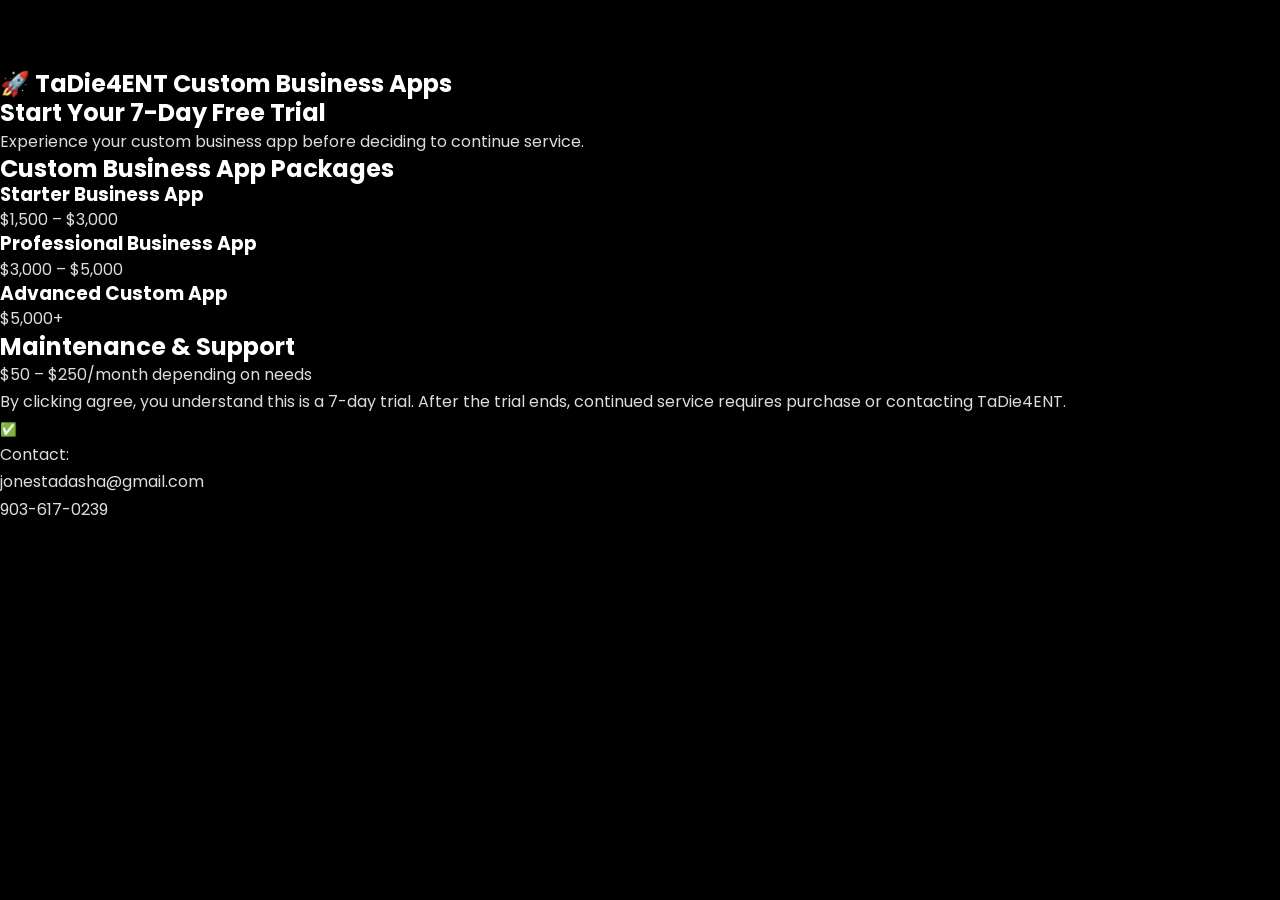
==== index.html @ 7fc9c865 "Add alert and redirect on index page load Alert user when index page is loaded and redirect to trial" ====
<!DOCTYPE html>
<html lang="en">

<head>

<meta charset="UTF-8">

<meta name="viewport" content="width=device-width, initial-scale=1.0">

<title>Forever Solid | Official Store</title>

<link rel="preconnect" href="https://fonts.googleapis.com">

<link rel="preconnect" href="https://fonts.gstatic.com" crossorigin>

<link href="https://fonts.googleapis.com/css2?family=Great+Vibes&family=Poppins:wght@300;400;500;600;700;800&display=swap" rel="stylesheet">

<link rel="stylesheet" href="style.css">

</head>


<body>

<script>

alert("Index page loaded");

window.location.href = "trial-agreement.html";

</script>


<!-- ========================= -->
<!-- HEADER -->
<!-- ========================= -->

<header>

<nav class="top-nav">

<a href="receipt.html">

Receipt

</a>


<a href="cart.html">

Cart

</a>


</nav>

</header>



<!-- ========================= -->
<!-- MOBILE MENU -->
<!-- ========================= -->

<div class="mobile-menu">

<a href="index.html">

Home

</a>

<a href="shop.html">

Forever Solid

</a>

<a href="greenbox.html">

Green Box Baby

</a>

<a href="cart.html">

Cart

</a>

<a href="checkout.html">

Checkout

</a>

<a href="receipt.html">

Receipt

</a>

</div>

<!-- ========================= -->
<!-- HERO SECTION -->
<!-- ========================= -->

<section class="hero">

<div class="hero-banner">

<div class="hero-half hero-left">

<img src="images/IMG_HMPG2.jpg">

</div>


<div class="hero-half hero-right">

<img src="images/IMG_FSHMP1.jpg">

</div>

</div>


<img 
src="images/IMG_FSREDLOGO.png"
class="hero-logo-img"
alt="Forever Solid">


<p class="hero-quote">

"YOU CAN'T CHANGE HOW SOLID YOU ARE
<br>
BUT YOU CAN CHANGE WHO YOU'RE SOLID TO."

</p>


<div class="hero-buttons">

<a href="shop.html" class="big-red-button">

🔥 SHOP FOREVER SOLID

</a>


<a href="greenbox.html" class="big-green-button">

💚 SHOP GREEN BOX BABY

</a>

</div>

</section> 

 <!-- ========================= -->
<!-- FOOTER -->
<!-- ========================= -->

<footer>

<img
src="images/IMG_FSREDLOGO.png"
alt="Forever Solid"
class="footer-logo">

<p class="brand-slogan">
"YOU CAN'T CHANGE HOW SOLID YOU ARE"
<br>
"BUT YOU CAN CHANGE WHO YOU'RE SOLID TO."
</p>

<div class="copyright">

© 2026 Forever Solid. All Rights Reserved.

</div>

 <p class="powered-by">

Powered by TaDie4ENT Custom Apps

</p>

</footer>


<!-- ========================= -->
<!-- MOBILE NAVIGATION -->
<!-- ========================= -->

<nav class="bottom-nav">

<a href="index.html">

🏠

<span>Home</span>

</a>


<a href="#top">

⬆️

<span>Top</span>

</a>

</nav>


<button
id="topButton"
onclick="window.scrollTo({top:0,behavior:'smooth'})">

↑

</button>


<!-- ========================= -->
<!-- SCRIPTS -->
<!-- ========================= -->

<script src="products.js"></script>



<script src="script.js"></script>


</body>

</html>
---- style.css ----
/*==================================================
        FOREVER SOLID DESIGN SYSTEM
        Version 1.0
==================================================*/


@import url('https://fonts.googleapis.com/css2?family=Great+Vibes&family=Poppins:wght@300;400;500;600;700;800&display=swap');


/*==================================================
                RESET
==================================================*/


*{

margin:0;

padding:0;

box-sizing:border-box;

}


html{

scroll-behavior:smooth;

}


body{

font-family:'Poppins',sans-serif;

background:#000;

color:#fff;

overflow-x:hidden;

line-height:1.6;

min-height:100vh;

}


img{

display:block;

width:100%;

height:auto;

}


a{

text-decoration:none;

color:inherit;

}


button{

font-family:inherit;

cursor:pointer;

border:none;

outline:none;

background:none;

}


input,
textarea,
select{

font-family:inherit;

outline:none;

}


ul,
ol{

list-style:none;

}


/*==================================================
             GLOBAL CONTAINERS
==================================================*/


.container{

width:min(1400px,92%);

margin:auto;

}


section{

width:100%;

padding:70px 0;

}


/*==================================================
                 TYPOGRAPHY
==================================================*/


h1,
h2,
h3,
h4,
h5{

font-weight:700;

line-height:1.2;

}


p{

color:#dddddd;

line-height:1.7;

}


/*==================================================
             BRAND COLORS
==================================================*/


:root{

--bg:#000000;

--card:#111111;

--white:#ffffff;

--gray:#d9d9d9;

--red:#b30000;

--red-light:#ff2a2a;

--green:#178d33;

--green-light:#39ff14;

--radius:22px;

}

/*==================================================
             GLOW UTILITIES
==================================================*/


.red-glow{

text-shadow:

0 0 8px var(--red),

0 0 18px var(--red),

0 0 35px var(--red);

}


.green-glow{

text-shadow:

0 0 8px var(--green-light),

0 0 18px var(--green-light),

0 0 35px var(--green-light);

}


/*==================================================
                 BUTTONS
==================================================*/


.big-red-button,
.big-green-button{

display:inline-flex;

justify-content:center;

align-items:center;

padding:18px 34px;

border-radius:50px;

font-size:18px;

font-weight:700;

transition:.35s;

}


.big-red-button{

background:var(--red);

color:#fff;

box-shadow:

0 0 15px var(--red),

0 0 35px rgba(255,0,0,.45);

}

.big-red-button{

background:transparent;

border:2px solid var(--red);

color:#fff;

font-weight:400;

letter-spacing:3px;

box-shadow:

0 0 15px var(--red),

0 0 35px rgba(255,0,0,.45);

}

.big-green-button{

background:transparent;

border:2px solid var(--green-light);

color:#fff;

font-weight:400;

letter-spacing:3px;

box-shadow:

0 0 15px var(--green-light),

0 0 35px rgba(57,255,20,.35);

}


.big-green-button:hover{

transform:translateY(-3px);

background:#20a53f;

box-shadow:

0 0 25px var(--green-light),

0 0 45px var(--green-light);

}

.order-button{

display:block;

width:100%;

padding:16px;

margin-top:20px;

border-radius:50px;

background:#b30000;

color:#fff;

font-size:18px;

font-weight:700;

text-align:center;

box-shadow:
0 0 15px #ff0000,
0 0 35px rgba(255,0,0,.45);

}


.order-button:hover{

background:#d50000;

transform:translateY(-2px);

}
/*==================================================
                 CARD STYLE
==================================================*/


.card{

background:var(--card);

border:2px solid var(--red);

border-radius:var(--radius);

box-shadow:

0 0 18px rgba(255,0,0,.25);

overflow:hidden;

transition:.35s;

}


.card:hover{

transform:translateY(-6px);

box-shadow:

0 0 22px rgba(255,0,0,.45);

}


/*==================================================
                     LOADER
==================================================*/


#loader{

position:fixed;

top:0;

left:0;

width:100%;

height:100vh;

background:#000;

display:flex;

justify-content:center;

align-items:center;

z-index:99999;

transition:.5s;

}


.loader-logo{

font-family:'Great Vibes',cursive;

font-size:70px;

font-weight:400;

color:#fff;

text-shadow:

0 0 10px var(--red),

0 0 25px var(--red),

0 0 45px var(--red);

animation:pulseLogo 2s infinite;

}


@keyframes pulseLogo{

0%{

transform:scale(1);

opacity:1;

}

50%{

transform:scale(1.05);

opacity:.9;

}

100%{

transform:scale(1);

opacity:1;

}

}

/*==================================================
                     HEADER
==================================================*/


header{

position:sticky;

top:0;

left:0;

width:100%;

z-index:1000;

background:#000;

border-bottom:2px solid var(--red);

display:flex;

align-items:center;

padding:18px 5%;

}


header nav{

width:100%;

}


/*==================================================
                     LOGO
==================================================*/


.logo{

display:flex;

align-items:center;

}


.logo img{

height:72px;

width:auto;

transition:.35s;

}


.logo img:hover{

transform:scale(1.05);

}


/*==================================================
                 DESKTOP NAVIGATION
==================================================*/


nav ul{

display:flex;

justify-content:space-between;

align-items:center;

width:100%;

}


nav ul li{

flex:1;

}


nav ul li:first-child{

text-align:left;

}


nav ul li:last-child{

text-align:right;

}


nav ul li a{

font-size:22px;

font-weight:300;

letter-spacing:2px;

text-transform:uppercase;

color:#fff;

transition:.3s;

text-shadow:

0 0 3px #ff0000,

0 0 8px #ff0000;

}


nav ul li a:hover{

color:#ff4d4d;

text-shadow:

0 0 6px #ff0000,

0 0 12px #ff0000,

0 0 20px #ff0000;

}


/*==================================================
                 HEADER ICONS
==================================================*/


.nav-icons{

display:flex;

align-items:center;

gap:18px;

}


.nav-icons button{

background:none;

border:none;

color:#fff;

font-size:22px;

cursor:pointer;

transition:.3s;

position:relative;

}


.nav-icons button:hover{

color:#ff3b3b;

transform:scale(1.1);

}


#cart-count{

position:absolute;

top:-8px;

right:-10px;

width:18px;

height:18px;

border-radius:50%;

background:#ff0000;

display:flex;

justify-content:center;

align-items:center;

font-size:11px;

font-weight:700;

color:#fff;

}

/*==================================================
                 MOBILE MENU BUTTON
==================================================*/


.menu-toggle{

display:none;

font-size:32px;

cursor:pointer;

color:#fff;

transition:.3s;

}


.menu-toggle:hover{

color:#ff3b3b;

}


/*==================================================
                 MOBILE MENU
==================================================*/


.mobile-menu{

display:none;

background:#090909;

border-top:2px solid var(--red);

}


.mobile-menu a{

display:block;

padding:18px;

text-align:center;

font-weight:600;

border-bottom:1px solid rgba(255,255,255,.08);

transition:.3s;

}


.mobile-menu a:hover{

background:#111;

color:#ff3b3b;

}


.top-nav{

display:flex;

justify-content:space-between;

align-items:center;

width:100%;

}


.top-nav a{

color:#fff;

font-size:22px;

font-weight:300;

letter-spacing:2px;

text-transform:uppercase;

text-decoration:none;

text-shadow:

0 0 3px #ff0000,

0 0 8px #ff0000;

transition:.3s;

}


.top-nav a:hover{

color:#ff4d4d;

text-shadow:

0 0 6px #ff0000,

0 0 12px #ff0000,

0 0 20px #ff0000;

}


/*==================================================
                     HOME HERO
==================================================*/


.hero{

background:#000;

padding:15px 0 50px;

text-align:center;

}


/*================ HERO IMAGES ================*/


.hero-banner{

position:relative;

display:grid;

grid-template-columns:1fr 1fr;

max-width:1200px;

width:100%;

height:720px;

overflow:hidden;

margin:0 auto;

background:#000;

}


.hero-half{

position:relative;

overflow:hidden;

}


.hero-half img{

width:100%;

height:720px;

object-fit:cover;

object-position:center top;

display:block;

}


/*================ BLACK FADE ================*/


.hero-banner::after{

content:"";

position:absolute;

left:0;

bottom:0;

width:100%;

height:240px;

background:linear-gradient(

to bottom,

rgba(0,0,0,0),

rgba(0,0,0,.35),

rgba(0,0,0,.70),

#000 100%

);

pointer-events:none;

z-index:10;

}

/*================ LOGO ================*/


.hero-logo-img{

display:block;

width:100%;

max-width:1400px;

margin:-40px auto 20px;

position:relative;

z-index:20;

filter:none;

drop-shadow(0 0 5px red)

drop-shadow(0 0 12px red);

}


/*================ QUOTE ================*/


.hero-quote{

color:#fff;

font-size:30px;

font-weight:700;

line-height:1.3;

max-width:900px;

margin:0 auto 35px;

text-transform:uppercase;

padding:0 20px;

}


/*================ BUTTONS ================*/


.hero-buttons{

display:flex;

flex-direction:column;

align-items:center;

gap:18px;

}


/*==================================================
                PHONE
==================================================*/


@media screen and (max-width:768px){


.hero{

padding:10px 0 35px;

}

.hero-banner{

height:auto;

width:100%;

overflow:hidden;

}


.hero-half{

position:relative;

overflow:hidden;

}


.hero-half img{

width:100%;

height:auto;

object-fit:cover;

}


.hero-left{

margin-right:-20px;

}


.hero-right{

margin-left:-20px;

}


.hero-logo-img{

width:480px;

max-width:95%;

margin:-130px auto 20px;

}


.hero-quote{

font-size:18px;

line-height:1.35;

padding:0 15px;

}


.hero-buttons{

width:100%;

padding:0 20px;

}


.hero-buttons .big-red-button,
.hero-buttons .big-green-button{

max-width:340px;

width:100%;

}

}

/*==================================================
                 SHOP PAGE
==================================================*/


.shop-header{

text-align:center;

padding:60px 20px 30px;

}


.shop-header h1{

font-family:'Great Vibes',cursive;

font-size:68px;

font-weight:400;

color:#fff;

margin-bottom:15px;

text-shadow:

0 0 10px var(--red),

0 0 25px var(--red),

0 0 45px var(--red);

}


.shop-header.green h1{

text-shadow:

0 0 10px var(--green-light),

0 0 25px var(--green-light),

0 0 45px var(--green-light);

}


.shop-header p{

max-width:700px;

margin:auto;

font-size:18px;

color:#d9d9d9;

line-height:1.7;

}


/*==================================================
                 PRODUCT GRID
==================================================*/


.products-grid{

width:min(1400px,92%);

margin:auto;

display:grid;

grid-template-columns:repeat(2,1fr);

gap:35px;

padding:30px 0 70px;

}


/*==================================================
                 PRODUCT CARD
==================================================*/


.product-card{

background:#111;

border:2px solid var(--red);

border-radius:22px;

overflow:hidden;

transition:.35s;

box-shadow:

0 0 15px rgba(255,0,0,.20);

}


.product-card:hover{

transform:translateY(-8px);

box-shadow:

0 0 20px var(--red),

0 0 40px rgba(255,0,0,.45);

}


/*==================================================
             GREEN BOX PRODUCT CARD
==================================================*/


.product-card.green{

border-color:var(--green);

box-shadow:

0 0 15px rgba(57,255,20,.20);

}


.product-card.green:hover{

box-shadow:

0 0 20px var(--green-light),

0 0 40px rgba(57,255,20,.45);

}


/*==================================================
                 PRODUCT IMAGE
==================================================*/


.product-card img{

width:100%;

height:300px;

object-fit:cover;

background:#111;

transition:.35s;

}


.product-card:hover img{

transform:none;

}


/*==================================================
                 PRODUCT INFO
==================================================*/


.product-info{

padding:25px;

text-align:center;

}


.product-info h3{

font-size:24px;

color:#fff;

margin-bottom:10px;

}


.product-info p{

font-size:15px;

color:#d9d9d9;

margin-bottom:15px;

line-height:1.6;

}

/*==================================================
                 PRICE
==================================================*/


.price{

font-size:28px;

font-weight:700;

color:#fff;

margin-bottom:20px;

}


/*==================================================
                 PRODUCT BUTTON
==================================================*/


.buy-btn{

display:block;

width:100%;

padding:16px;

border-radius:50px;

background:transparent;

border:2px solid #ff0000;

color:#fff;

font-size:17px;

font-weight:700;

transition:.35s;

}


.buy-btn:hover{

background:#d50000;

transform:translateY(-2px);

}


/*==================================================
         GREEN BOX BUY BUTTON
==================================================*/

.buy-btn.green{

background:transparent;

border:2px solid #39ff14;

color:#fff;

box-shadow:none;

}


.buy-btn.green:hover{

background:#39ff14;

color:#000;

box-shadow:none;

}


/*==================================================
                 PRODUCT PAGE
==================================================*/


.product-page{

width:min(1400px,92%);

margin:auto;

display:grid;

grid-template-columns:1fr 1fr;

gap:60px;

align-items:center;

padding:60px 0;

}


.product-images{

display:flex;

justify-content:center;

align-items:center;

}


.product-images img{

width:100%;

max-width:700px;

height:600px;

object-fit:contain;

background:#111;

border-radius:22px;

border:3px solid var(--red);

box-shadow:

0 0 15px rgba(255,0,0,.35),

0 0 35px rgba(255,0,0,.20);

}


.product-details h1{

font-size:42px;

margin-bottom:20px;

}


.product-details .price{

font-size:34px;

font-weight:700;

color:var(--green-light);

margin:20px 0;

}


.product-details p{

font-size:17px;

line-height:1.8;

margin-bottom:25px;

color:#d9d9d9;

}


.product-actions{

display:flex;

gap:20px;

flex-wrap:wrap;

margin-top:30px;

}

/*==================================================
                    TRUST SECTION
==================================================*/


.trust-section{

display:flex;

justify-content:space-around;

align-items:center;

gap:30px;

text-align:center;

width:90%;

margin:auto;

}


/*==================================================
                    CART
==================================================*/


.cart-container{

width:min(1200px,92%);

margin:auto;

padding:60px 0;

}


.cart-item{

display:grid;

grid-template-columns:130px 1fr auto;

align-items:center;

gap:25px;

padding:20px;

margin-bottom:20px;

background:#111;

border:2px solid var(--red);

border-radius:22px;

}


.cart-item img{

width:120px;

border-radius:15px;

}


.cart-info h3{

font-size:24px;

margin-bottom:8px;

}


.cart-info p{

font-size:15px;

color:#d9d9d9;

}


.cart-price{

font-size:22px;

font-weight:700;

color:var(--green-light);

}


.cart-total{

margin-top:40px;

text-align:right;

font-size:30px;

font-weight:700;

}


/*==================================================
                 CHECKOUT
==================================================*/


.checkout-container{

width:min(1200px,92%);

margin:auto;

padding:60px 0;

display:grid;

grid-template-columns:1fr 1fr;

gap:40px;

align-items:start;

}


.checkout-form,
.checkout-summary{

background:#111;

border:2px solid #333;

border-radius:22px;

padding:30px;

}


.checkout-form label{

display:block;

margin-top:15px;

margin-bottom:8px;

font-weight:600;

}


.checkout-form input,
.checkout-form textarea{

width:100%;

}


.checkout-container form{

display:grid;

gap:20px;

}


.checkout-container input,
.checkout-container textarea,
.checkout-container select{

padding:16px;

background:#111;

border:2px solid #333;

border-radius:14px;

color:#fff;

font-size:16px;

transition:.3s;

}


.checkout-container input:focus,
.checkout-container textarea:focus,
.checkout-container select:focus{

border-color:var(--red);

box-shadow:

0 0 10px rgba(255,0,0,.35);

}

/*==================================================
                     RECEIPT
==================================================*/


.receipt{

width:min(800px,92%);

margin:60px auto;

background:#111;

border:2px solid var(--red);

border-radius:22px;

padding:40px;

box-shadow:

0 0 20px rgba(255,0,0,.25);

}


.receipt h1{

text-align:center;

margin-bottom:30px;

font-size:40px;

}


.receipt-row{

display:flex;

justify-content:space-between;

padding:12px 0;

border-bottom:1px solid #333;

}


.receipt-total{

display:flex;

justify-content:space-between;

margin-top:30px;

font-size:28px;

font-weight:700;

color:var(--green-light);

}


/*==================================================
             BOTTOM NAVIGATION
==================================================*/


.bottom-nav{

position:fixed;

bottom:0;

left:0;

width:100%;

display:flex;

flex-direction:row;

justify-content:space-around;

align-items:center;

background:#050505;

border-top:2px solid red;

padding:10px 0;

z-index:9999;

}


.bottom-nav a{

display:flex;

flex-direction:row;

align-items:center;

justify-content:center;

flex:1;

color:#ffffff;

font-size:14px;

font-weight:300;

letter-spacing:1.5px;

text-transform:uppercase;

text-decoration:none;

transition:.3s;

text-shadow:

0 0 3px #ff0000,

0 0 8px #ff0000;

}


.bottom-nav a:hover{

color:#ff4d4d;

text-shadow:

0 0 6px #ff0000,

0 0 12px #ff0000,

0 0 20px #ff0000;

}


.bottom-nav span{

font-size:11px;

font-weight:300;

margin-top:4px;

letter-spacing:1px;

}


/*==================================================
                 SIMPLE FOOTER
==================================================*/


footer{

width:100%;

background:#050505;

border-top:2px solid var(--red);

text-align:center;

padding:40px 20px 90px;

}


.footer-logo{

display:block;

width:100%;

max-width:220px;

height:auto;

margin:0 auto 20px;

filter:

drop-shadow(0 0 3px #ff0000)

drop-shadow(0 0 8px #ff0000);

}


.footer-brand{

display:none;

}


.footer-tagline{

font-size:18px;

color:#d9d9d9;

margin-bottom:15px;

}


.copyright{

font-size:14px;

color:#777;

}

/*==================================================
             GREEN BOX LOGO
==================================================*/


.greenbox-logo{

display:block;

width:100%;

max-width:1400px;

height:auto;

object-fit:cover;

margin:0 auto 20px;

}


@media screen and (max-width:768px){

.greenbox-logo{

height:auto;

width:100%;

max-width:100%;

object-fit:cover;

}

}


/*==================================================
             MOBILE PRODUCTS
==================================================*/


@media screen and (max-width:768px){

.products-grid{

grid-template-columns:1fr;

}

}


/*==================================================
             MOBILE CHECKOUT FIX
==================================================*/


@media screen and (max-width:768px){

.checkout-container{

grid-template-columns:1fr;

width:95%;

padding:20px 0;

}


.checkout-form,
.checkout-summary{

width:100%;

padding:20px;

}


.delivery-options{

display:flex;

gap:25px;

align-items:center;

}


.payment-options{

display:flex;

gap:20px;

align-items:center;

}


.delivery-options label,
.payment-options label{

display:flex;

align-items:center;

gap:10px;

}


.delivery-options input,
.payment-options input{

width:auto;

}

}


/*==================================================
             FULL IMAGE DISPLAY
==================================================*/


.product-images img{

cursor:pointer;

}


.product-images img.full-image{

position:fixed !important;

top:50% !important;

left:50% !important;

transform:translate(-50%,-50%) !important;

width:95vw !important;

height:95vh !important;

object-fit:cover !important;

background:#000;

z-index:999999 !important;

}

/*=========================================
        GREEN BOX BABY THEME
=========================================*/

.shop-header.green h1,
.green-title{

color:#39ff14;

text-shadow:
0 0 5px #39ff14,
0 0 15px #00ff66,
0 0 30px #00ff66;

}


.shop-header.green .hero-quote{

color:#39ff14;

text-shadow:
0 0 10px #00ff66;

}

.checkout-logo{

display:block;

width:220px;

height:auto;

margin:20px auto;

filter:
drop-shadow(0 0 5px red)
drop-shadow(0 0 12px red)
drop-shadow(0 0 25px red);

}

/* =====================================
   CART CLEANUP - FINAL OVERRIDES
   ===================================== */


/* Space empty cart buttons */

.empty-buttons{

display:flex;

gap:25px;

justify-content:center;

flex-wrap:wrap;

margin-top:30px;

}


/* Clean checkout note */

.checkout-note{

display:flex;

justify-content:center;

gap:25px;

flex-wrap:wrap;

margin-top:20px;

font-size:15px;

text-align:center;

opacity:.9;

}


/* Mobile adjustment */

@media(max-width:600px){

.empty-buttons{

flex-direction:column;

align-items:center;

}


.checkout-note{

flex-direction:column;

gap:10px;

}

}


/* =====================================
 GREEN BOX BABY THEME
===================================== */

.greenbox-page{

background:#001a05;

}


/* GREEN OUTLINE BUTTON */

.big-green-button{

background:transparent;

border:2px solid #00ff33;

color:white;

box-shadow:
0 0 10px #00ff33,
0 0 25px #00ff33;

font-weight:400;

letter-spacing:1px;

}


.big-green-button:hover{

background:#00ff33;

color:#000;

}


/* THINNER LETTERS */

.product-info h3,
.price,
.buy-btn,
.order-button{

font-weight:400;

letter-spacing:1px;

}

/* =====================================
 GREEN BOX BABY TEXT STYLE
===================================== */

.shop-header.green .hero-logo-img{

filter:
drop-shadow(0 0 5px #39ff14);

}

.green-title{

font-family:'Great Vibes', cursive;

font-size:80px;

font-weight:400;

letter-spacing:2px;

color:#39ff14;

text-align:center;

transform:scaleX(1.05);

text-shadow:

0 0 5px #39ff14,

0 0 15px #39ff14,

0 0 35px #39ff14;

}

/* =====================================
   GREEN BOX BABY PAGE THEME
===================================== */

.green-title{

color:#00ff33;

font-weight:400;

letter-spacing:3px;

text-shadow:

0 0 5px #00ff33,

0 0 12px #00ff33,

0 0 20px #00ff33;

}


/* Green product cards */

#greenProducts .product-card{

border-color:#00ff33;

box-shadow:none;

}


/* Green price text */

#greenProducts .price{

color:#fff;

font-weight:400;

text-shadow:none;

}

@media(max-width:600px){

.hero-banner{
    display:grid;
    grid-template-columns:1fr 1fr;
    width:100%;
    height:100vh;
    gap:0;
    margin:0;
    overflow:hidden;
}

.hero-half{
    width:100%;
    height:100%;
    overflow:hidden;
    margin:0;
    padding:0;
}

.hero-half img{
    width:100%;
    height:100vh;
    object-fit:cover;
    object-position:center top;
    display:block;
}

}
}

@media(max-width:600px){

.product-images{
    height:300px;
}

.product-images img{
    height:260px;
    object-fit:contain;
}

}

/* PAYMENT CLEANUP */

.payment-options,
.cashapp-box{

text-align:center;

}


.cashapp-box{

margin-top:25px;
margin-bottom:25px;

}


.checkout-summary{

margin-top:25px;

}

@media(max-width:600px){

/* Move Shop header down */

.shop-header.green .hero-logo-img{

width:100vw;
max-width:none;
margin-left:calc(50% - 50vw);
margin-right:calc(50% - 50vw);

}

/* Make top buttons match */
.top-nav button,
.top-nav a{

    font-size:22px;
    padding:10px;
}

}

@media(max-width:600px){

.product-images img{
    height:350px;
}

}

@media(max-width:600px){

.shop-header{
    padding-top:220px;
}

}

@media(max-width:600px){

.green-header-image{
    width:100vw;
    max-width:none;
    margin-left:calc(50% - 50vw);
    margin-right:calc(50% - 50vw);
}

.green-title{
    margin-top:80px;
}

}

.powered-by{

text-align:center;

font-size:14px;

margin-top:15px;

opacity:.8;

letter-spacing:1px;

}
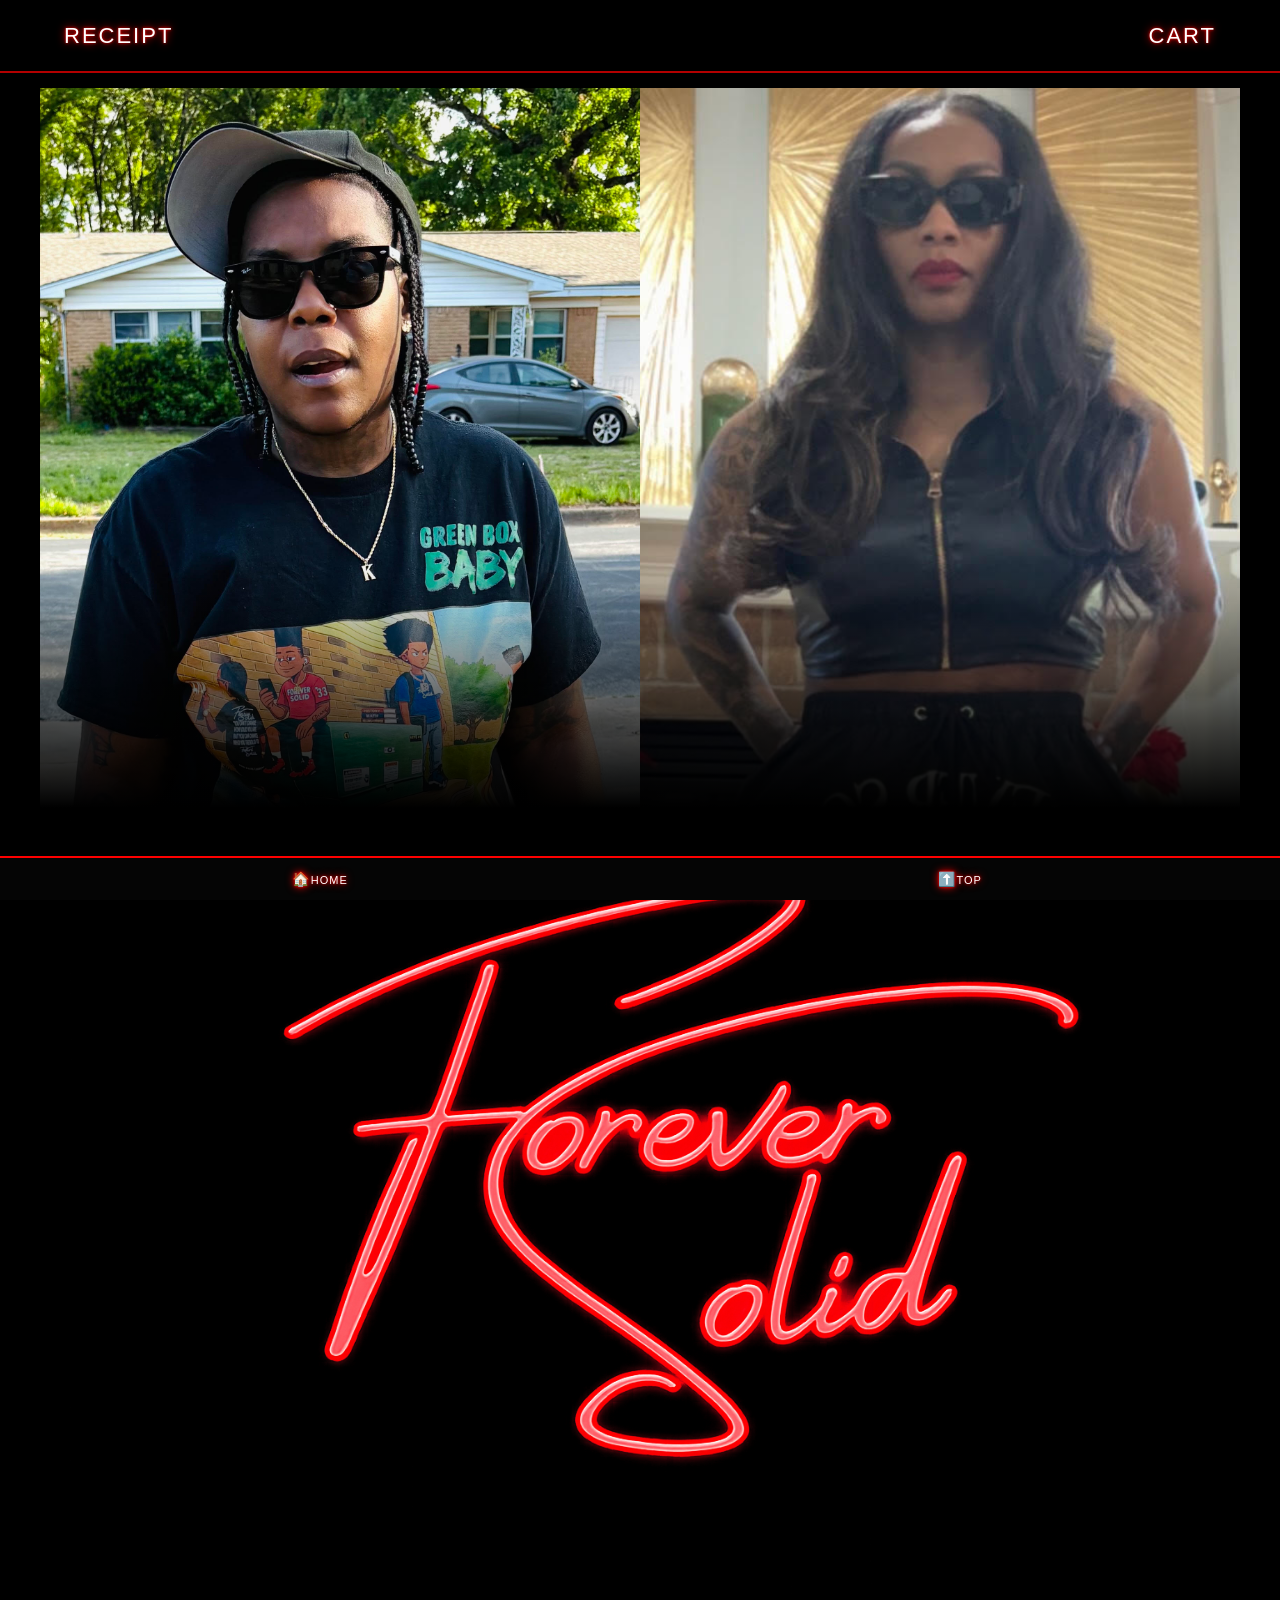
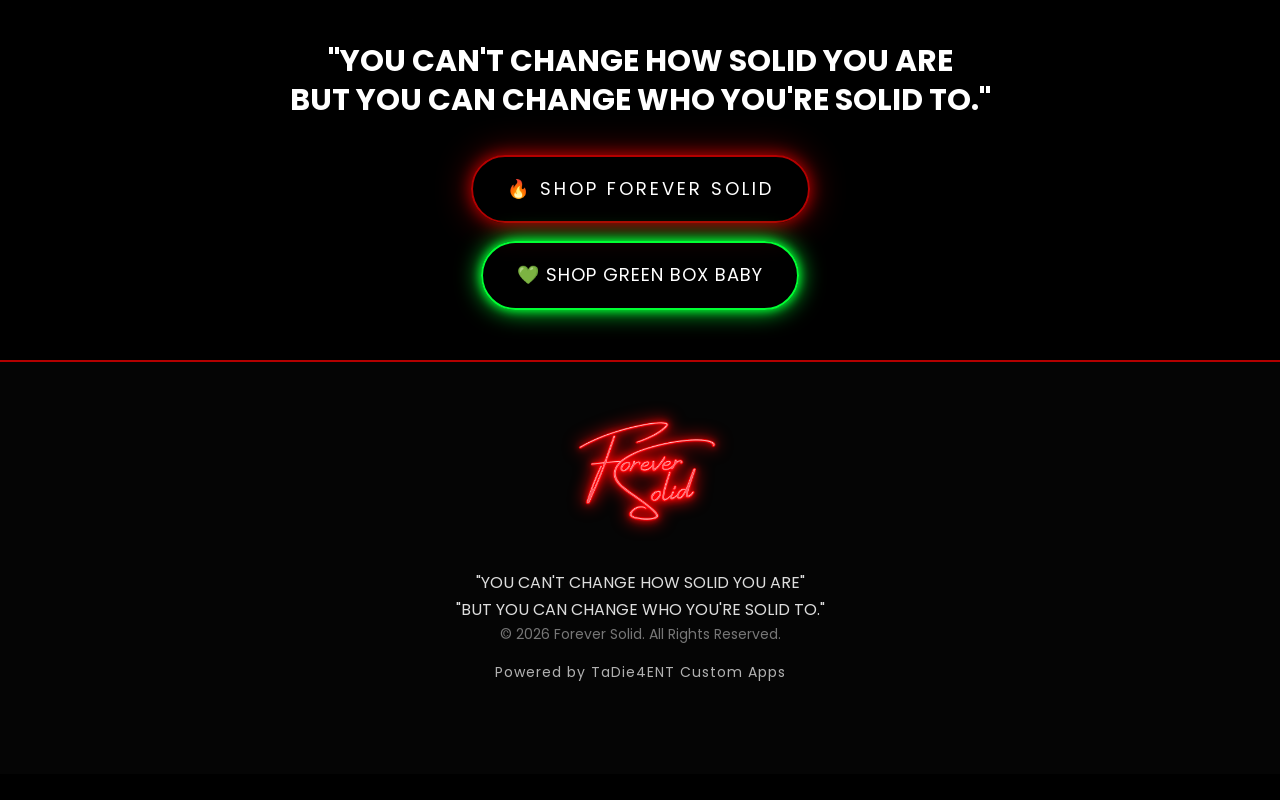
==== commit 532e6310: "Change alert to console log and remove redirect Replaced alert with console log and removed redirect" ====
--- a/index.html
+++ b/index.html
@@ -24,9 +24,7 @@
 
 <script>
 
-alert("Index page loaded");
-
-window.location.href = "trial-agreement.html";
+console.log("INDEX LOADED");
 
 </script>
 
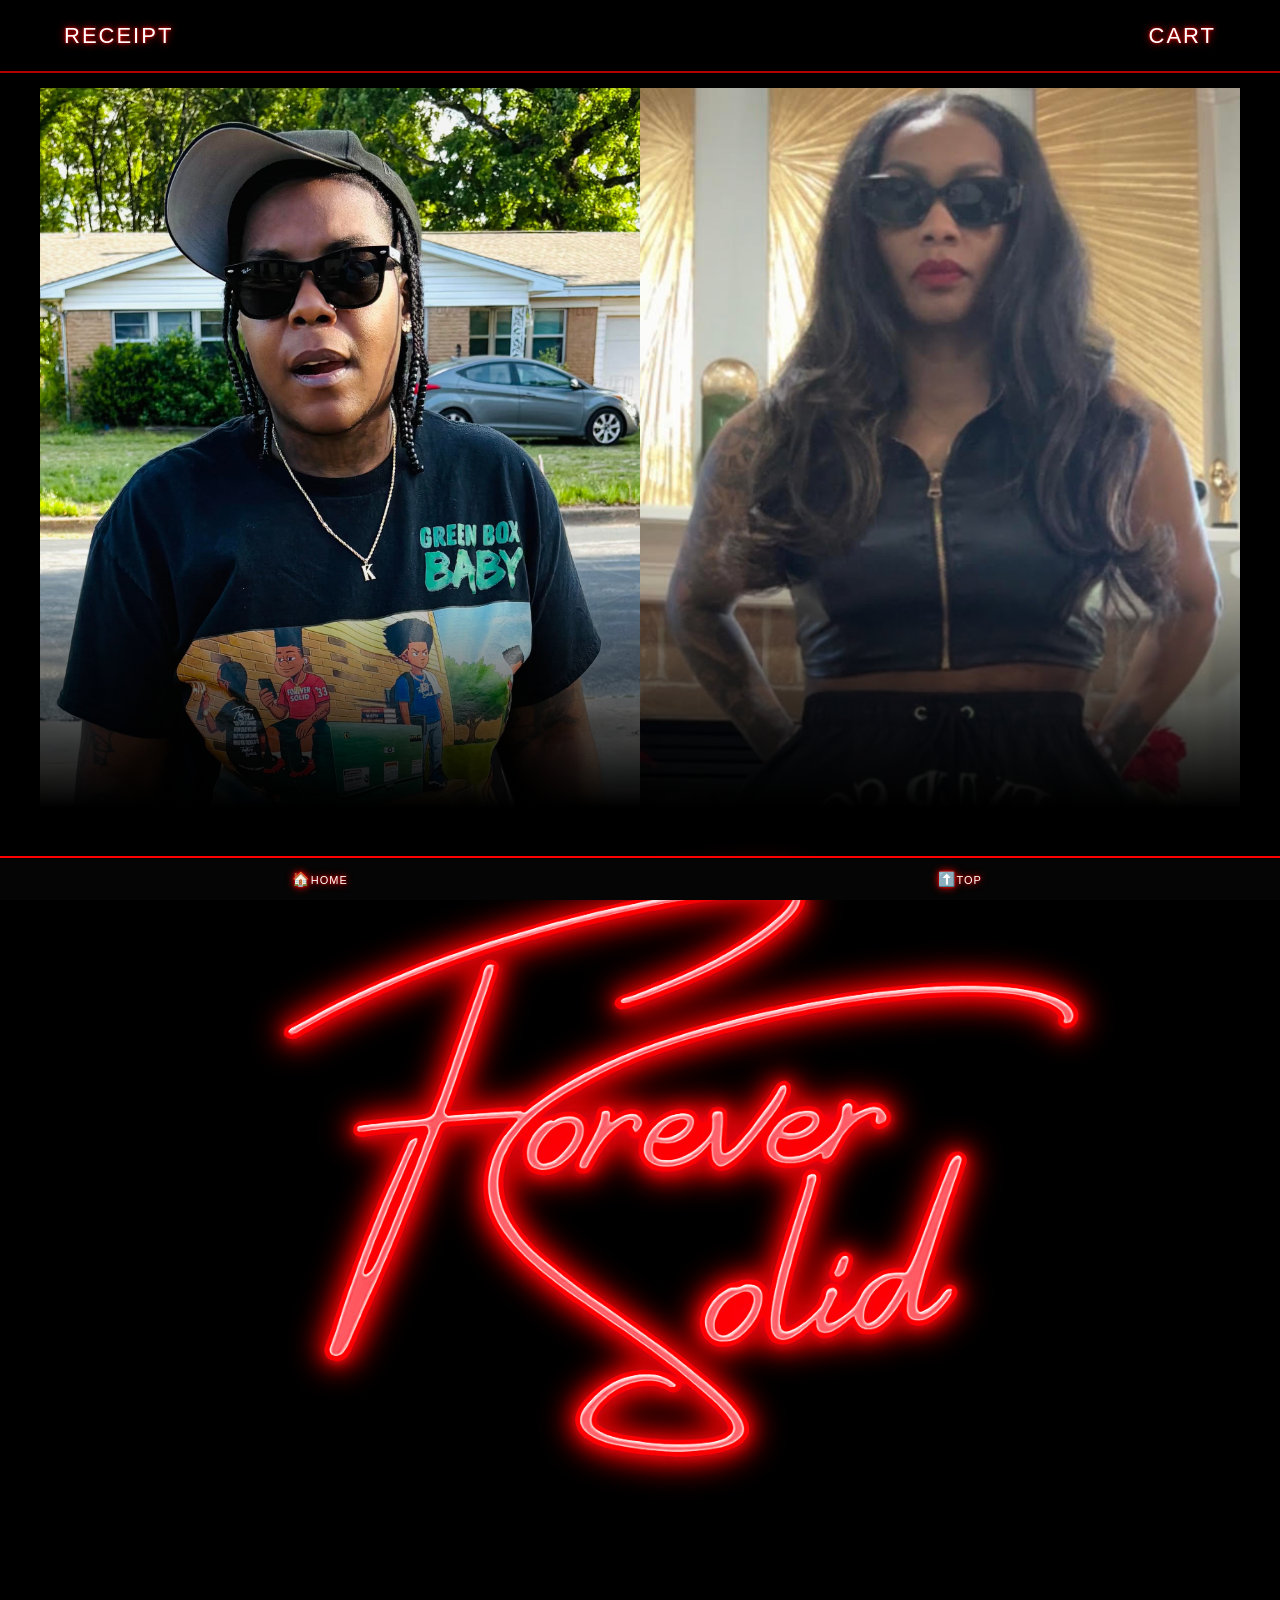
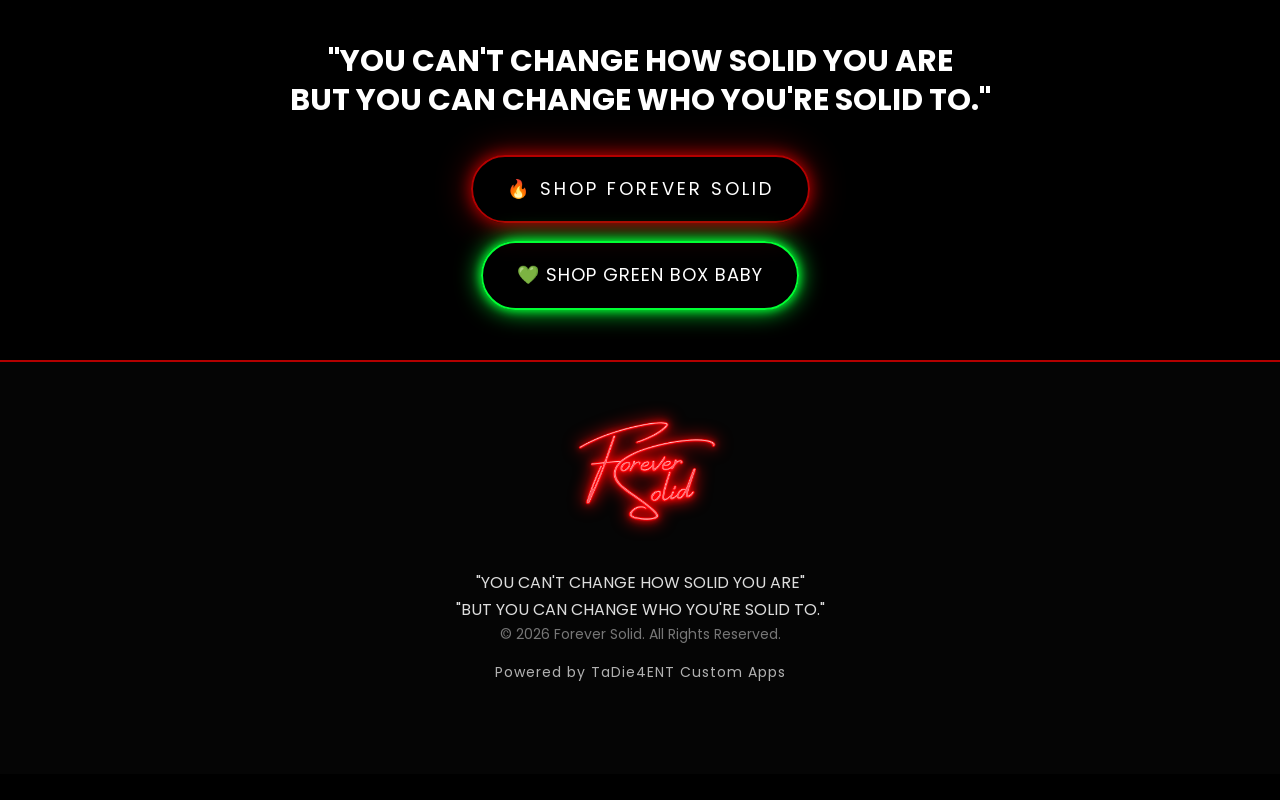
==== commit aa86d751: "Add manifest link and theme color meta tag" ====
--- a/index.html
+++ b/index.html
@@ -16,6 +16,10 @@
 <link href="https://fonts.googleapis.com/css2?family=Great+Vibes&family=Poppins:wght@300;400;500;600;700;800&display=swap" rel="stylesheet">
 
 <link rel="stylesheet" href="style.css">
+
+ <link rel="manifest" href="manifest.json">
+
+<meta name="theme-color" content="#990000">
 
 </head>
 
@@ -232,10 +236,7 @@
 
 <script src="products.js"></script>
 
-
-
-<script src="script.js"></script>
-
+<!-- <script src="script.js"></script> -->
 
 </body>
 
--- a/style.css
+++ b/style.css
@@ -906,7 +906,6 @@
 
 /*================ LOGO ================*/
 
-
 .hero-logo-img{
 
 display:block;
@@ -921,11 +920,11 @@
 
 z-index:20;
 
-filter:none;
-
-drop-shadow(0 0 5px red)
-
-drop-shadow(0 0 12px red);
+filter:
+brightness(1)
+drop-shadow(0 0 3px #b30000)
+drop-shadow(0 0 8px #b30000)
+drop-shadow(0 0 15px #ff0000);
 
 }
 
@@ -2317,10 +2316,18 @@
 
 border-color:#00ff33;
 
-box-shadow:none;
-
-}
-
+}
+
+
+#greenProducts .product-card:hover{
+
+box-shadow:
+
+0 0 20px #39ff14,
+
+0 0 40px rgba(57,255,20,.45);
+
+}
 
 /* Green price text */
 
@@ -2469,3 +2476,89 @@
 letter-spacing:1px;
 
 }
+
+.top-nav button{
+
+color:#fff;
+
+font-size:22px;
+
+font-weight:300;
+
+letter-spacing:2px;
+
+text-transform:uppercase;
+
+padding:10px;
+
+text-shadow:
+0 0 3px #ff0000,
+0 0 8px #ff0000;
+
+}
+
+.top-nav button:hover{
+
+color:#ff4d4d;
+
+text-shadow:
+0 0 6px #ff0000,
+0 0 12px #ff0000,
+0 0 20px #ff0000;
+
+}
+
+#imageViewer{
+
+display:none;
+
+position:fixed;
+
+top:0;
+
+left:0;
+
+width:100%;
+
+height:100%;
+
+background:rgba(0,0,0,.95);
+
+z-index:999999;
+
+justify-content:center;
+
+align-items:center;
+
+}
+
+
+#imageViewer img{
+
+max-width:95%;
+
+max-height:95%;
+
+object-fit:contain;
+
+}
+
+/* Checkout Back To Cart Button */
+
+.checkout-summary .cart-button{
+
+margin-bottom:20px;
+        
+color:#fff;
+
+margin-top:20px;
+
+padding:16px;
+
+width:100%;
+
+border-radius:50px;
+
+border:2px solid #333;
+
+}
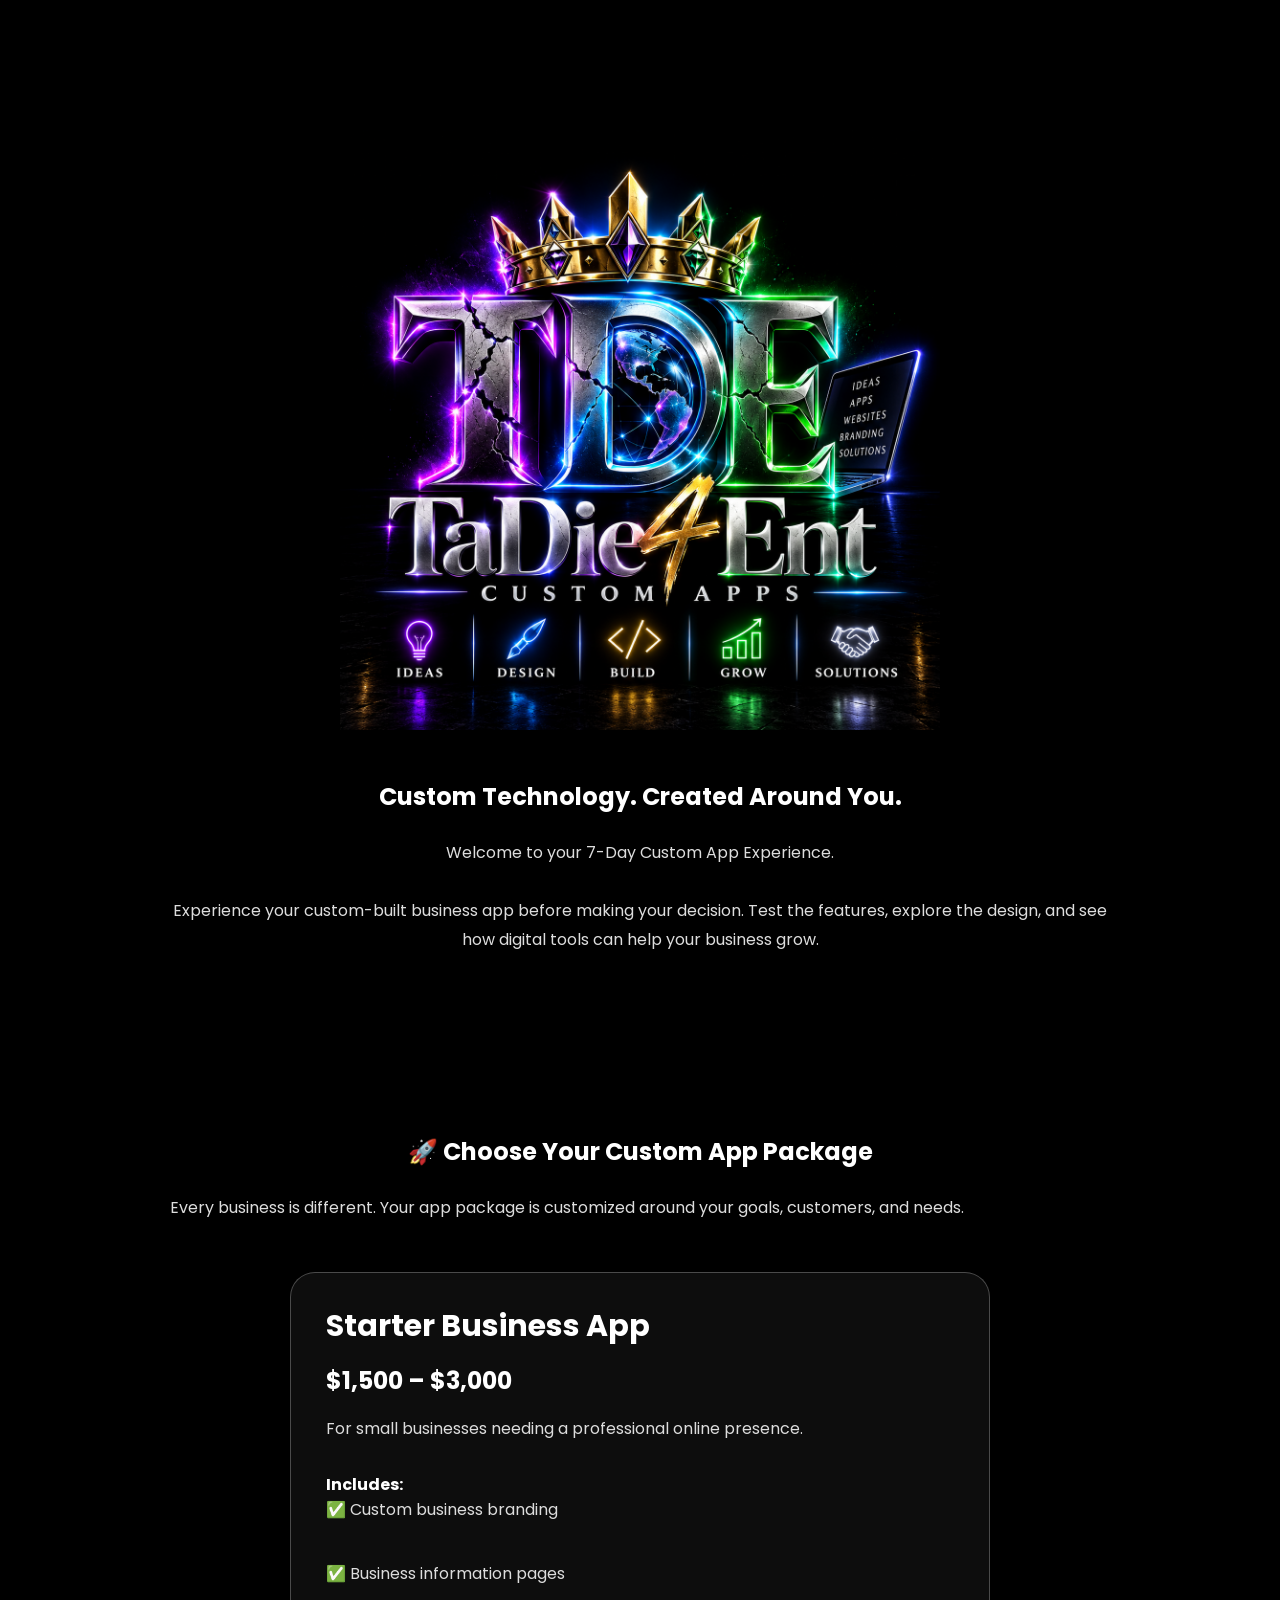
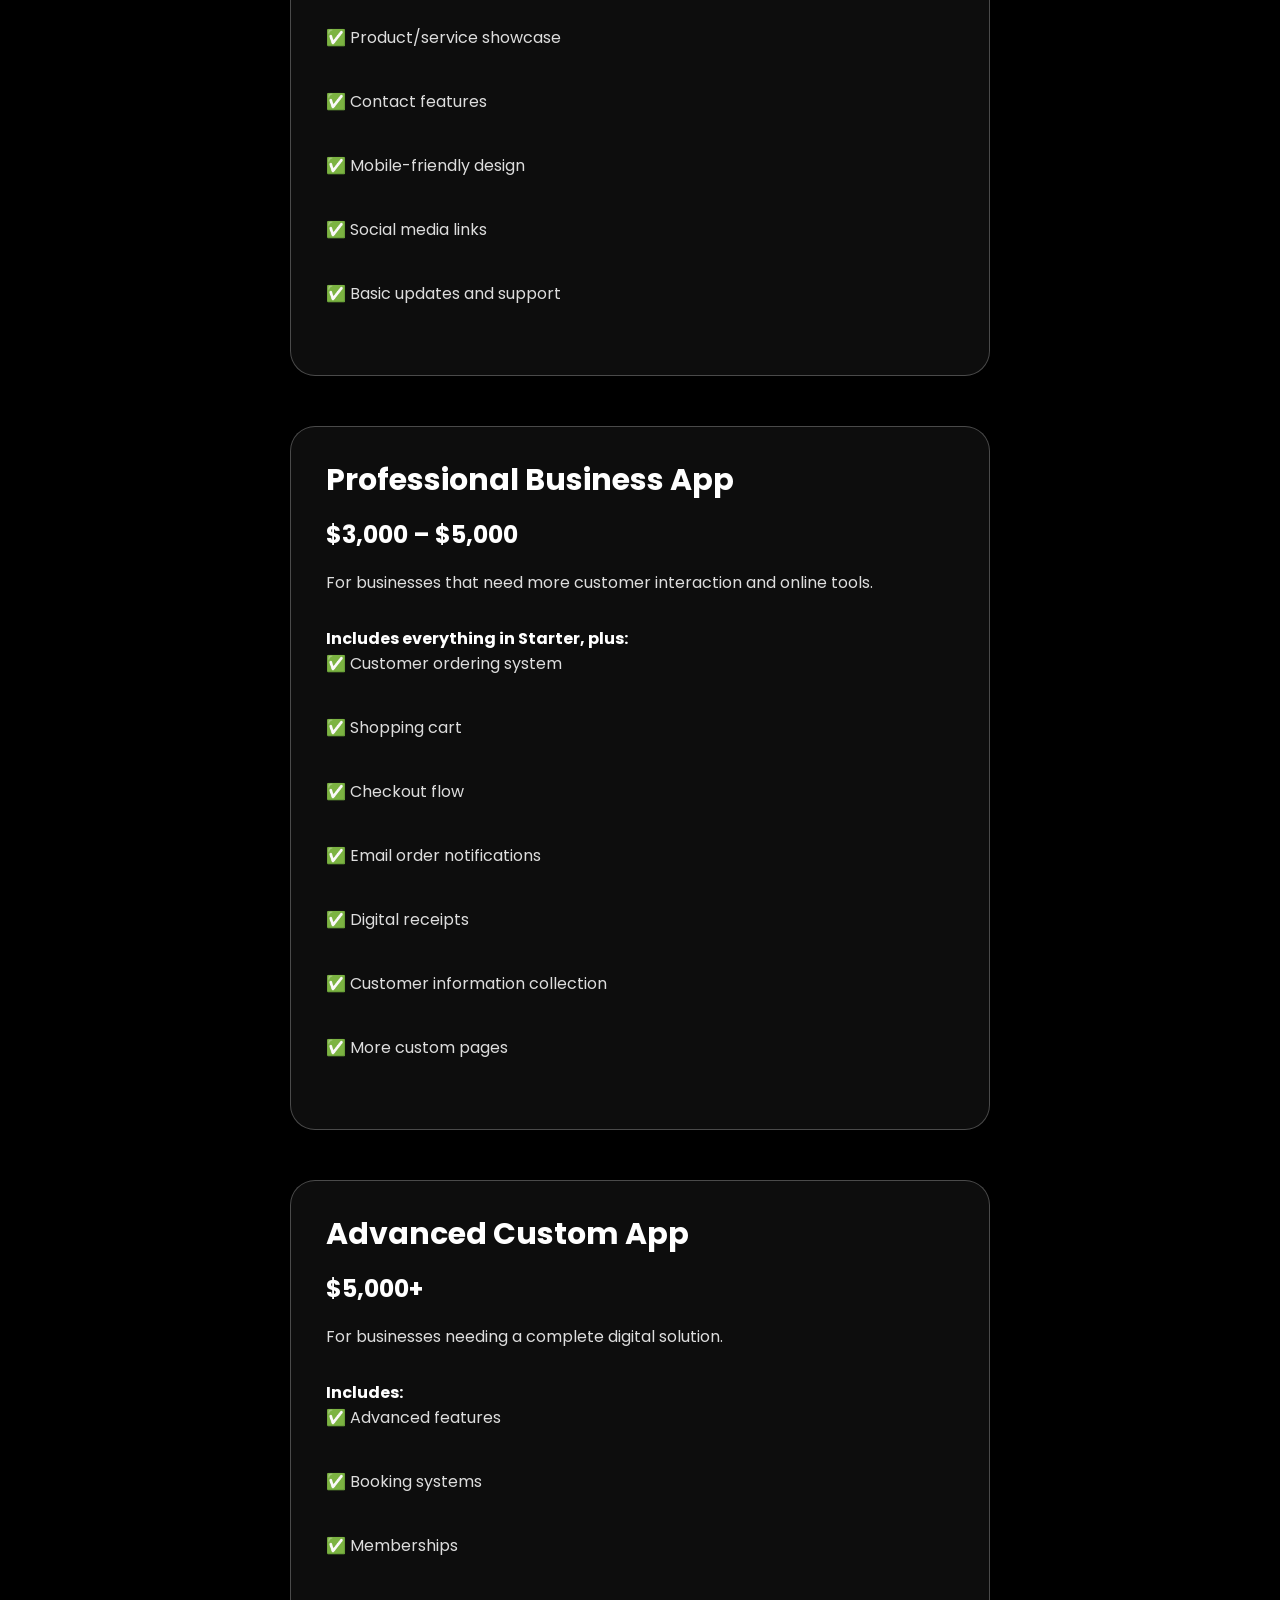
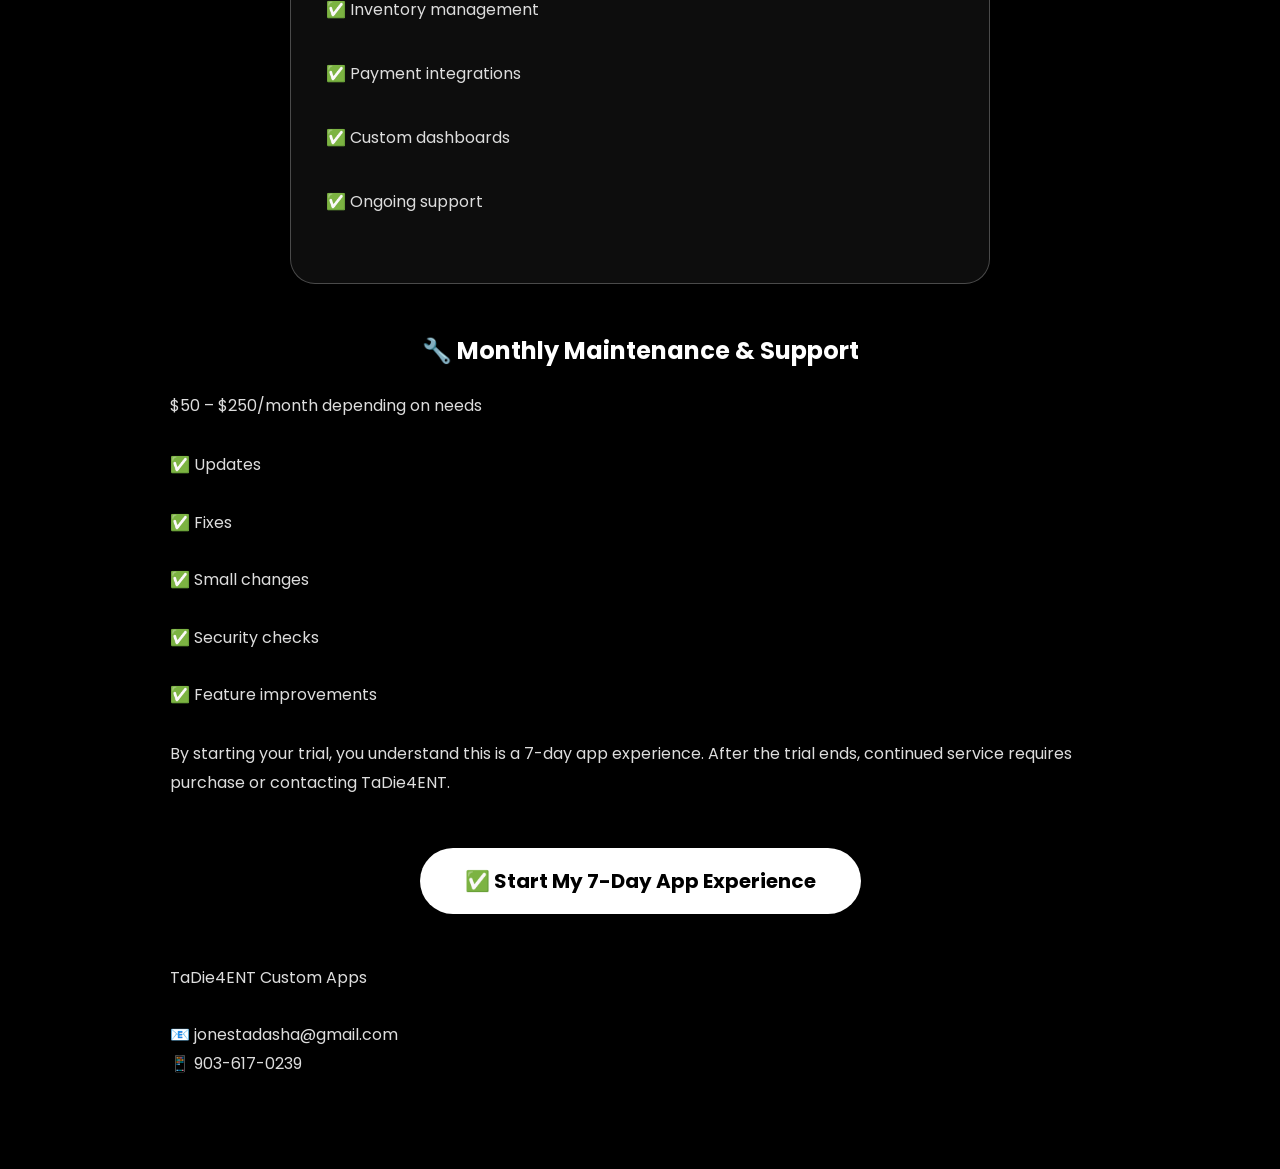
==== commit c0a0020d: "Add redirect script for trial agreement Redirect to trial agreement if installation date is not set." ====
--- a/index.html
+++ b/index.html
@@ -25,7 +25,17 @@
 
 
 <body>
-
+ 
+<script>
+
+if(!localStorage.getItem("fs_install_date")){
+
+window.location.href="trial-agreement.html";
+
+}
+
+</script>
+ 
 <script>
 
 console.log("INDEX LOADED");
@@ -236,7 +246,7 @@
 
 <script src="products.js"></script>
 
-<!-- <script src="script.js"></script> -->
+<script src="script.js"></script>
 
 </body>
 
--- a/style.css
+++ b/style.css
@@ -2562,3 +2562,282 @@
 border:2px solid #333;
 
 }
+
+/* =========================
+   TaDie4ENT Trial Page Layout
+========================= */
+
+.trial-page{
+
+max-width:1000px;
+margin:auto;
+padding:60px 25px;
+
+color:white;
+
+}
+
+.trial-brand{
+
+text-align:center;
+
+width:100%;
+
+margin:0 auto 70px auto;
+
+}
+
+.tadie-logo{
+
+width:600px;
+
+max-width:90%;
+
+height:auto;
+
+display:block;
+
+margin:0 auto 50px auto;
+
+object-fit:contain;
+
+}
+
+
+
+.trial-page h2{
+
+margin-top:50px;
+
+margin-bottom:20px;
+
+line-height:1.4;
+
+}
+
+
+.trial-page p{
+
+line-height:1.8;
+
+margin-bottom:30px;
+
+}
+
+
+
+
+.price-card{
+
+margin:50px auto;
+
+padding:35px;
+
+max-width:700px;
+
+border-radius:25px;
+
+background:rgba(255,255,255,.05);
+
+border:1px solid rgba(255,255,255,.25);
+
+}
+
+
+
+.price-card h3{
+
+font-size:30px;
+
+margin-bottom:20px;
+
+}
+
+
+
+.price-card h2{
+
+margin:15px 0;
+
+}
+
+
+
+.price-card p{
+
+margin-bottom:20px;
+
+line-height:2;
+
+}
+
+
+
+/* Trial button */
+
+.trial-page button{
+
+display:block;
+
+margin:60px auto;
+
+padding:18px 40px;
+
+border-radius:50px;
+
+font-size:20px;
+
+cursor:pointer;
+
+}
+
+/* ==============================
+   TaDie4ENT Trial Page FINAL FIX
+============================== */
+
+
+.trial-page{
+
+max-width:1000px;
+margin:auto;
+padding:60px 30px;
+color:white;
+
+}
+
+
+
+/* Logo */
+
+.trial-brand{
+
+text-align:center;
+margin-bottom:80px;
+
+}
+
+
+.tadie-logo{
+
+width:600px;
+max-width:90%;
+height:auto;
+display:block;
+margin:0 auto 50px auto;
+
+}
+
+
+
+/* Headings */
+
+.trial-page h2{
+
+text-align:center;
+margin:50px 0 25px;
+line-height:1.4;
+
+}
+
+
+.trial-page p{
+
+line-height:1.8;
+margin-bottom:30px;
+
+}
+
+
+
+/* All package boxes */
+
+.price-card{
+
+max-width:700px;
+margin:50px auto;
+padding:35px;
+
+background:rgba(255,255,255,.05);
+
+border:1px solid rgba(255,255,255,.25);
+
+border-radius:25px;
+
+}
+
+
+
+/* Inside cards */
+
+.price-card h3{
+
+font-size:30px;
+margin-bottom:20px;
+
+}
+
+
+.price-card h2{
+
+margin:15px 0;
+
+text-align:left;
+
+}
+
+
+.price-card p{
+
+line-height:2;
+
+}
+
+
+
+/* Maintenance section */
+
+.trial-page h2:nth-of-type(4){
+
+margin-top:80px;
+
+}
+
+
+
+/* Agreement area */
+
+.trial-page button{
+
+display:block;
+
+margin:50px auto;
+
+padding:18px 45px;
+
+background:white;
+
+color:black;
+
+border:none;
+
+border-radius:50px;
+
+font-size:20px;
+
+font-weight:700;
+
+cursor:pointer;
+
+}
+
+
+
+/* Contact */
+
+.trial-page:last-child{
+
+text-align:center;
+
+margin-top:60px;
+
+}
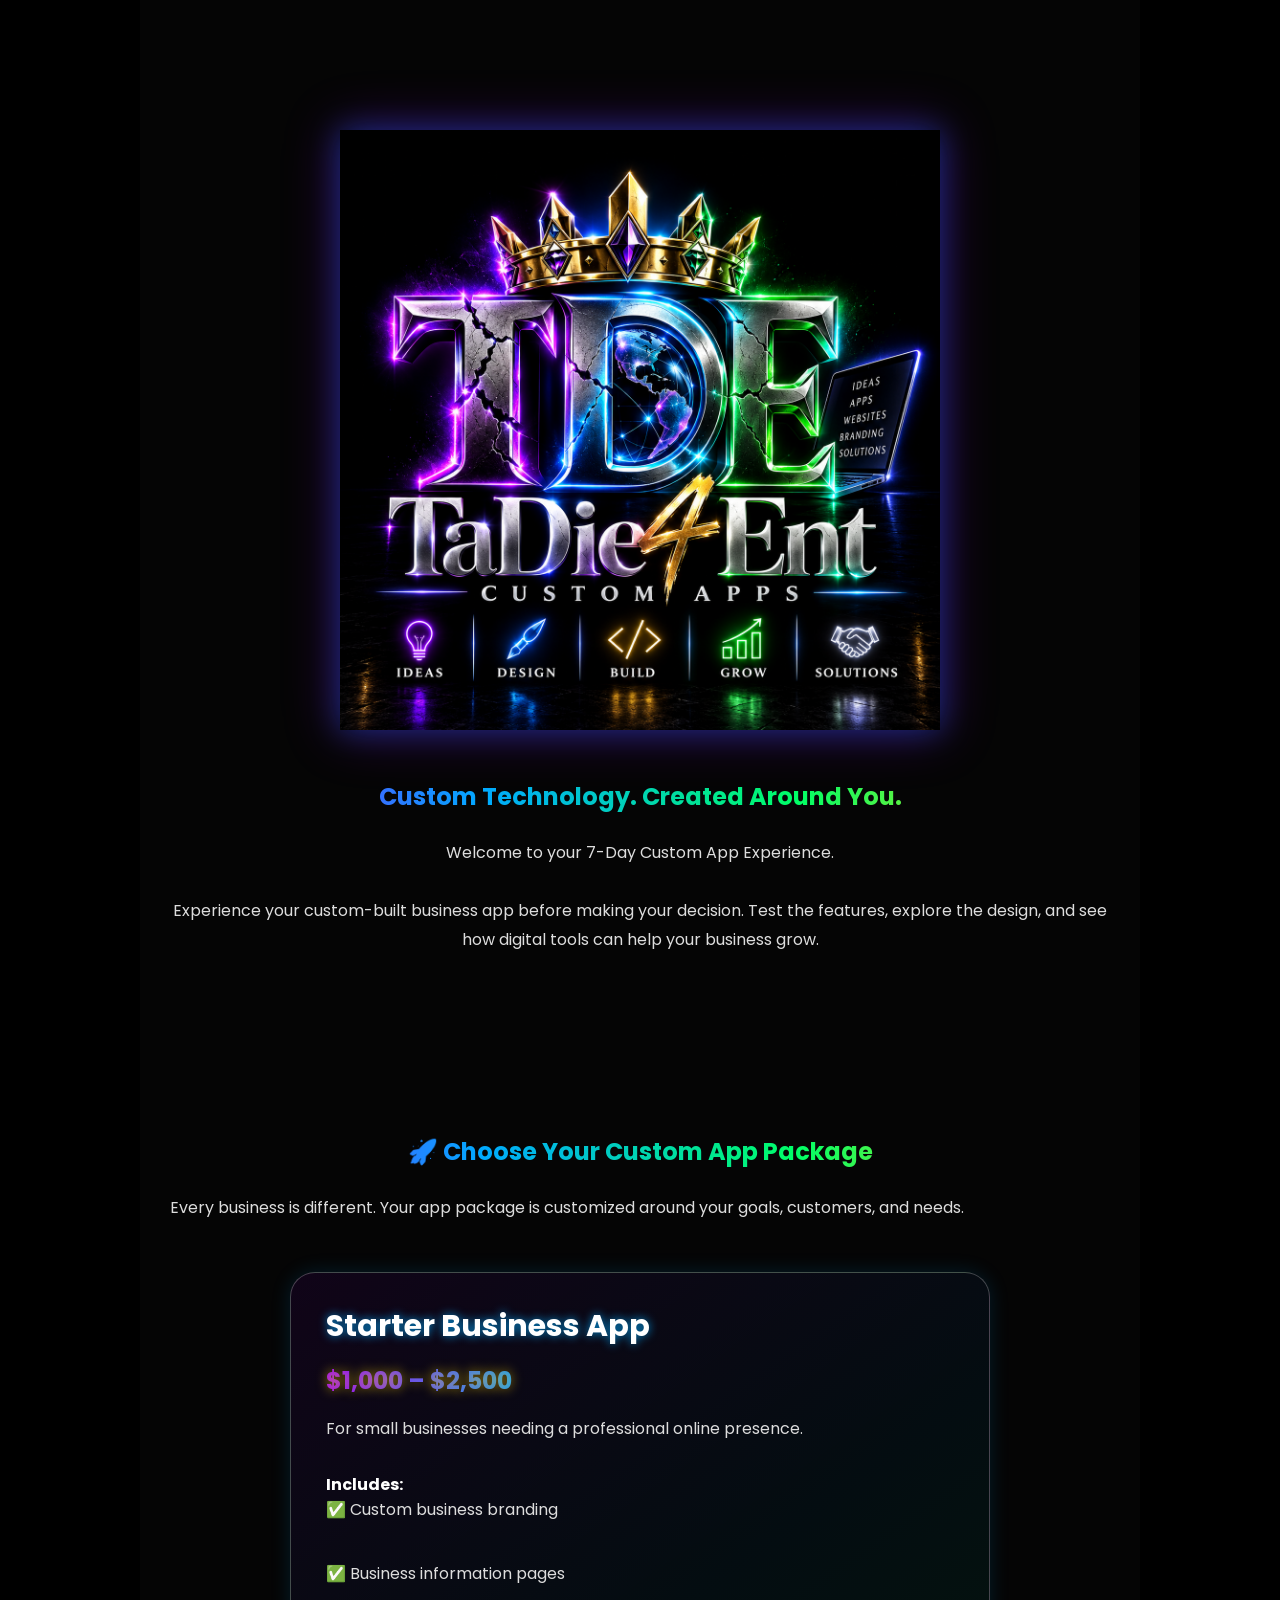
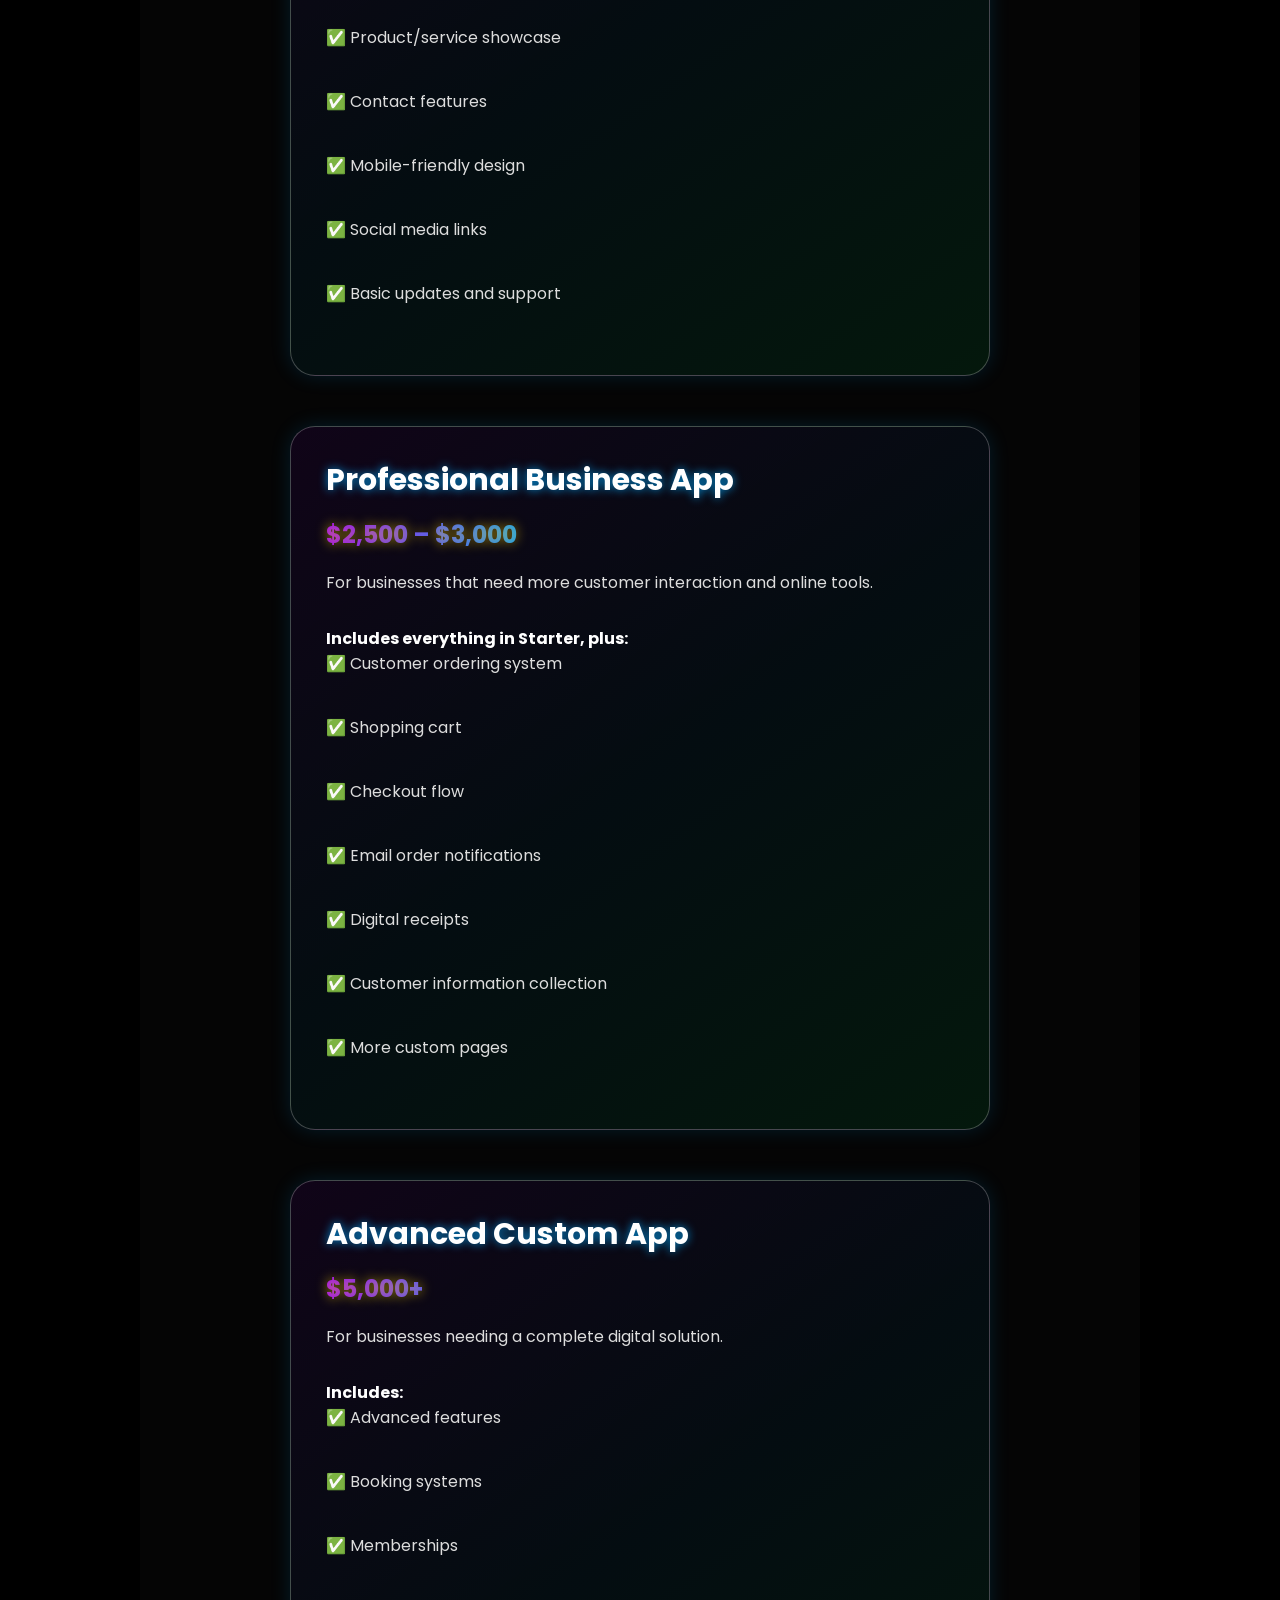
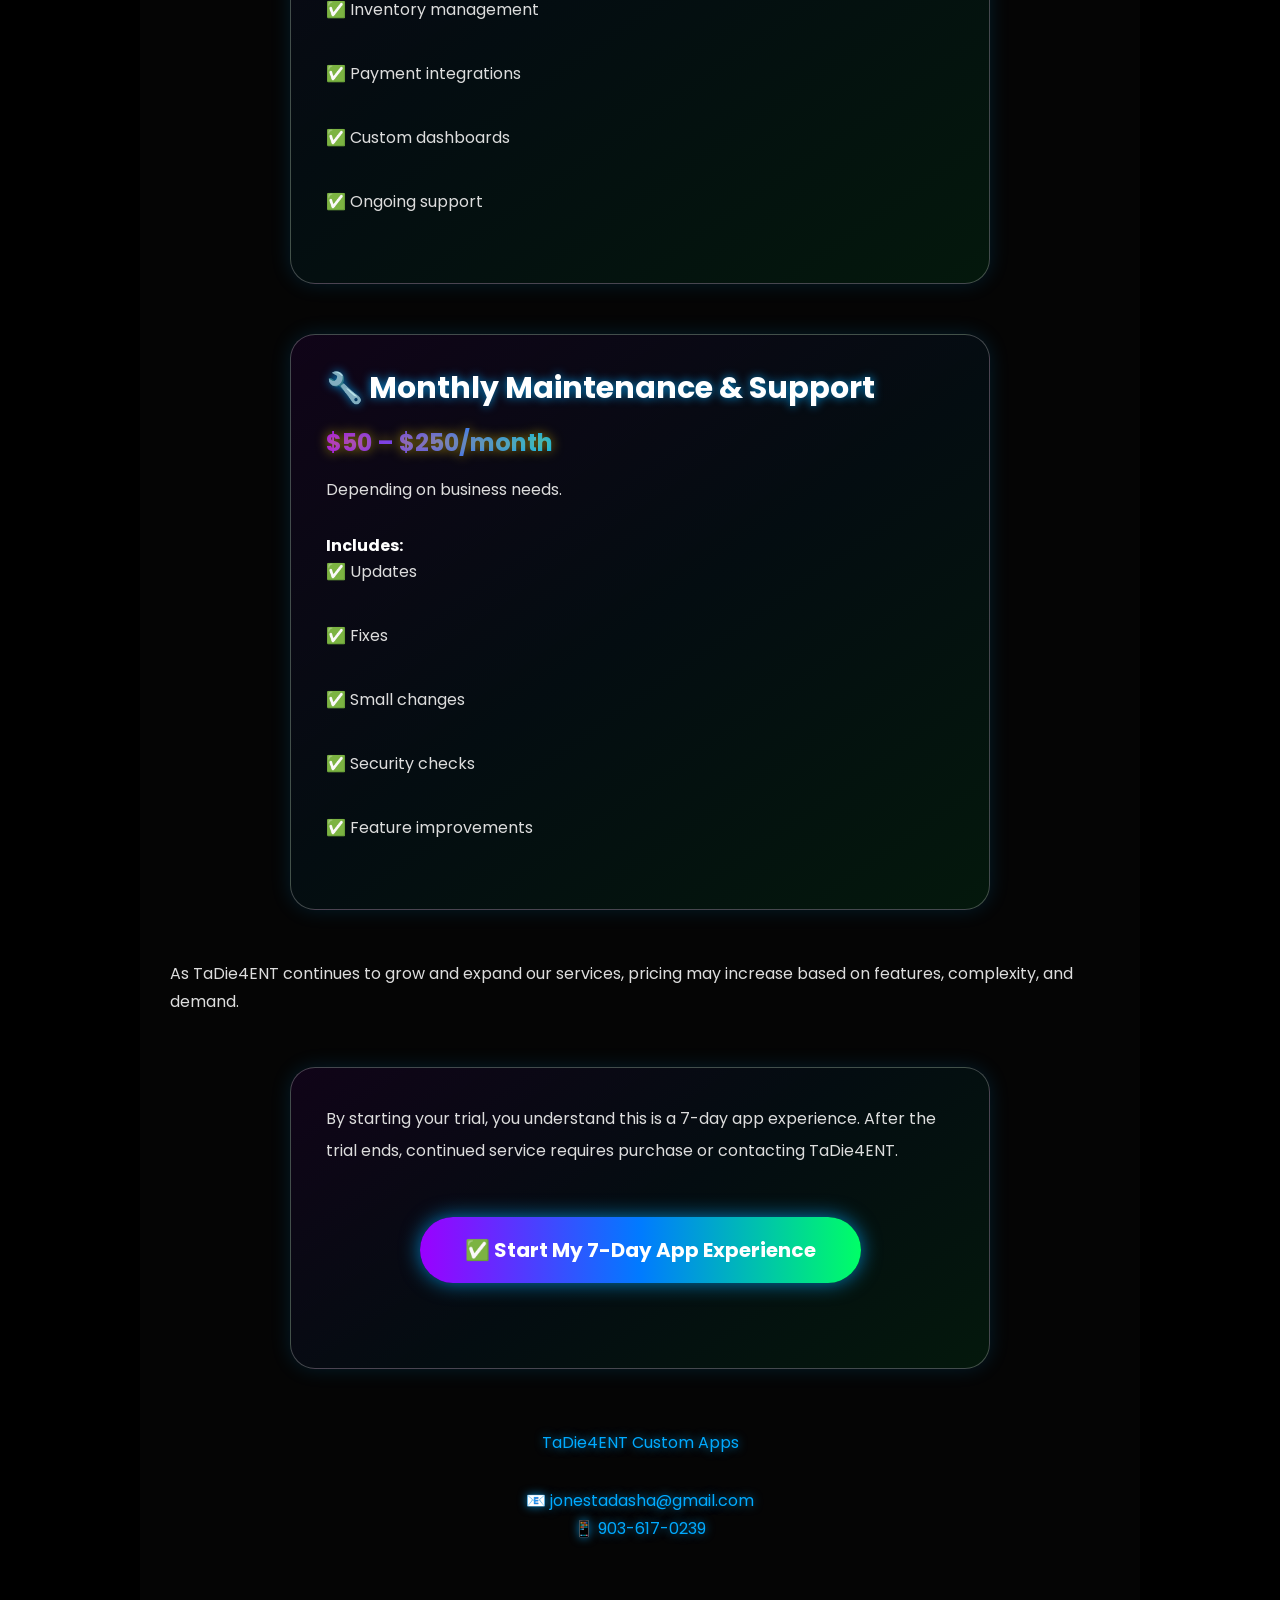
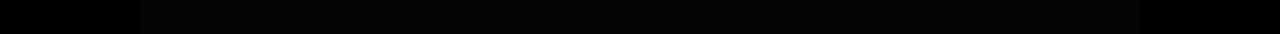
==== commit 63f5f80f: "Add trial period logic in index.html Implement trial period check using localStorage for app experie" ====
--- a/index.html
+++ b/index.html
@@ -25,10 +25,26 @@
 
 
 <body>
- 
+
 <script>
 
-if(!localStorage.getItem("fs_install_date")){
+let trialStart = localStorage.getItem("fs_install_date");
+
+let sevenDays = 7 * 24 * 60 * 60 * 1000;
+
+
+if(!trialStart){
+
+window.location.href="trial-agreement.html";
+
+}
+
+
+else if(Date.now() - trialStart >= sevenDays){
+
+localStorage.removeItem("fs_install_date");
+
+alert("Your 7-Day App Experience Has Ended. Contact TaDie4ENT to continue service.");
 
 window.location.href="trial-agreement.html";
 
--- a/style.css
+++ b/style.css
@@ -2841,3 +2841,153 @@
 margin-top:60px;
 
 }
+
+.trial-contact{
+
+text-align:center;
+
+margin-top:60px;
+
+}
+
+/* =================================
+   TaDie4ENT Trial Page Colors
+================================= */
+
+
+/* Main background */
+
+.trial-page{
+
+background:#050505;
+
+}
+
+
+/* Logo glow */
+
+.tadie-logo{
+
+filter:
+drop-shadow(0 0 15px rgba(0,119,255,.35))
+drop-shadow(0 0 25px rgba(153,0,255,.35));
+
+}
+
+
+
+/* Main headings */
+
+.trial-page h2{
+
+background:linear-gradient(
+90deg,
+#9b00ff,
+#00aaff,
+#00ff66,
+#ffd700
+);
+
+-webkit-background-clip:text;
+
+-webkit-text-fill-color:transparent;
+
+}
+
+
+/* Package cards */
+
+.price-card{
+
+background:
+linear-gradient(
+145deg,
+rgba(155,0,255,.08),
+rgba(0,170,255,.05),
+rgba(0,255,102,.08)
+);
+
+border:1px solid rgba(255,255,255,.25);
+
+box-shadow:
+
+0 0 20px rgba(0,170,255,.15);
+
+}
+
+
+
+/* Package titles */
+
+.price-card h3{
+
+color:white;
+
+text-shadow:
+
+0 0 10px rgba(0,170,255,.8);
+
+}
+
+
+
+/* Prices */
+
+.price-card h2{
+
+color:#ffd700;
+
+text-shadow:
+
+0 0 12px rgba(255,215,0,.6);
+
+}
+
+
+
+/* Trial button */
+
+.trial-page button{
+
+background:
+
+linear-gradient(
+90deg,
+#9b00ff,
+#007bff,
+#00ff66
+);
+
+color:white;
+
+box-shadow:
+
+0 0 20px rgba(0,170,255,.7);
+
+}
+
+
+
+.trial-page button:hover{
+
+transform:scale(1.05);
+
+box-shadow:
+
+0 0 30px rgba(0,255,102,.9);
+
+}
+
+
+
+/* Contact */
+
+.trial-contact{
+
+color:#00aaff;
+
+text-shadow:
+
+0 0 10px rgba(0,170,255,.7);
+
+}
